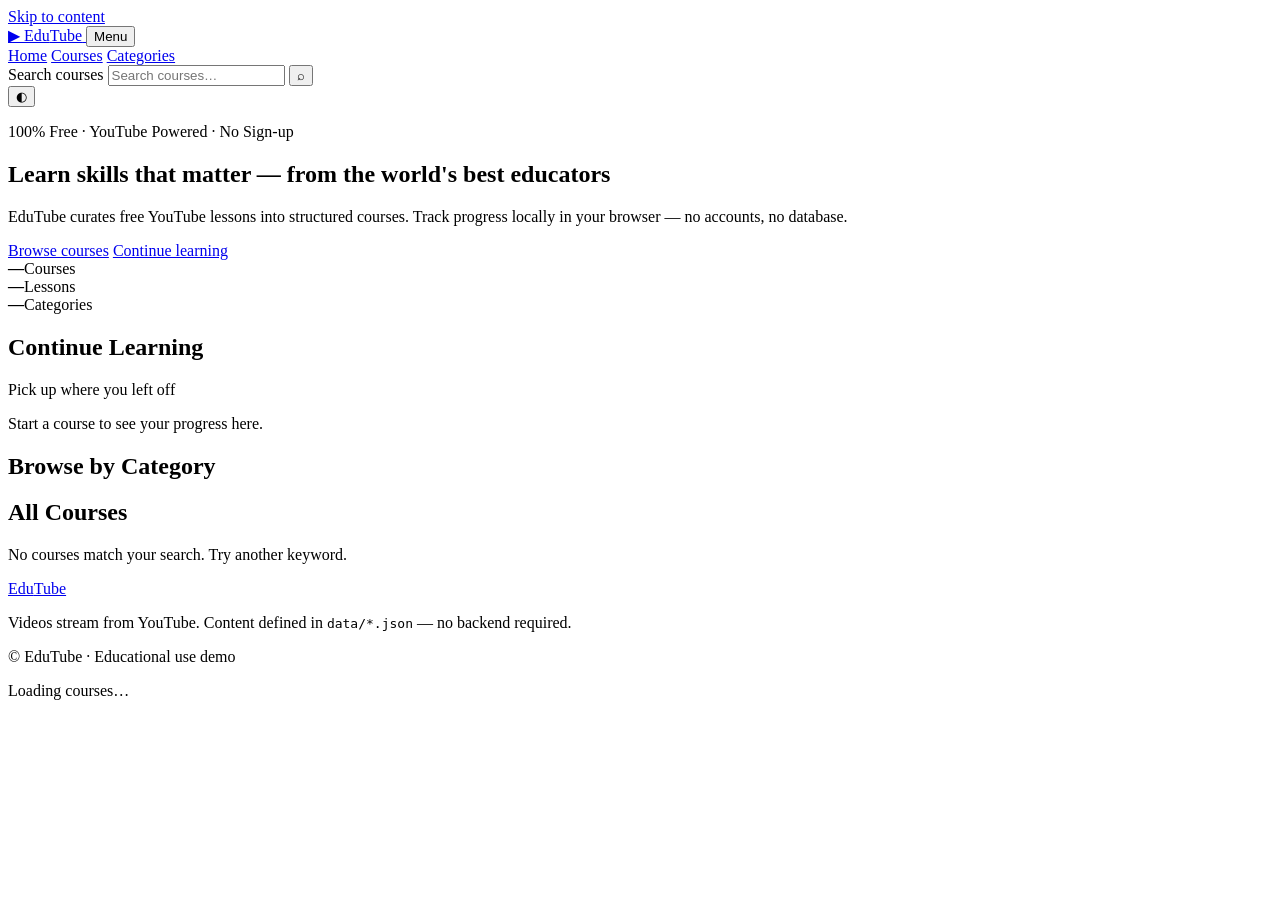
==== index.html @ 52cee59c "new site" ====
<!DOCTYPE html>
<html lang="en">
<head>
  <meta charset="UTF-8" />
  <meta name="viewport" content="width=device-width, initial-scale=1.0" />
  <meta name="description" content="EduTube — Free educational courses powered by YouTube videos." />
  <title>EduTube — Learn Anything, Free</title>
  <link rel="preconnect" href="https://fonts.googleapis.com" />
  <link rel="preconnect" href="https://fonts.gstatic.com" crossorigin />
  <link href="https://fonts.googleapis.com/css2?family=Plus+Jakarta+Sans:wght@400;500;600;700;800&display=swap" rel="stylesheet" />
  <link rel="stylesheet" href="css/styles.css" />
</head>
<body>
  <a class="skip-link" href="#main">Skip to content</a>

  <header class="site-header">
    <div class="container header-inner">
      <a href="index.html" class="logo">
        <span class="logo-icon" aria-hidden="true">▶</span>
        Edu<span>Tube</span>
      </a>

      <button type="button" class="nav-toggle" id="navToggle" aria-expanded="false" aria-controls="mainNav">
        <span class="sr-only">Menu</span>
        <span></span><span></span><span></span>
      </button>

      <nav class="main-nav" id="mainNav">
        <a href="index.html" class="active">Home</a>
        <a href="#courses">Courses</a>
        <a href="#categories">Categories</a>
      </nav>

      <div class="header-actions">
        <form class="search-form" id="searchForm" role="search">
          <label for="searchInput" class="sr-only">Search courses</label>
          <input type="search" id="searchInput" placeholder="Search courses…" />
          <button type="submit" aria-label="Search">⌕</button>
        </form>
        <button type="button" class="icon-btn" id="themeToggle" aria-label="Toggle theme">◐</button>
      </div>
    </div>
  </header>

  <main id="main">
    <section class="hero">
      <div class="container hero-grid">
        <div class="hero-content">
          <p class="hero-badge">100% Free · YouTube Powered · No Sign-up</p>
          <h1>Learn skills that matter — from the world's best educators</h1>
          <p class="hero-text">EduTube curates free YouTube lessons into structured courses. Track progress locally in your browser — no accounts, no database.</p>
          <div class="hero-actions">
            <a href="#courses" class="btn btn-primary">Browse courses</a>
            <a href="#continue" class="btn btn-ghost" id="continueBtn">Continue learning</a>
          </div>
        </div>
        <div class="hero-stats" id="heroStats">
          <div class="stat-card"><strong id="statCourses">—</strong><span>Courses</span></div>
          <div class="stat-card"><strong id="statLessons">—</strong><span>Lessons</span></div>
          <div class="stat-card"><strong id="statCategories">—</strong><span>Categories</span></div>
        </div>
      </div>
    </section>

    <section class="container section" id="continue">
      <div class="section-head">
        <h2>Continue Learning</h2>
        <p>Pick up where you left off</p>
      </div>
      <div class="course-row" id="continueRow">
        <p class="empty-hint">Start a course to see your progress here.</p>
      </div>
    </section>

    <section class="container section" id="categories">
      <div class="section-head">
        <h2>Browse by Category</h2>
      </div>
      <div class="category-grid" id="categoryGrid"></div>
    </section>

    <section class="container section" id="courses">
      <div class="section-head">
        <h2 id="coursesTitle">All Courses</h2>
        <p id="coursesMeta"></p>
      </div>
      <div class="filter-bar" id="filterBar"></div>
      <div class="course-grid" id="courseGrid"></div>
      <p class="empty-state hidden" id="emptyState">No courses match your search. Try another keyword.</p>
    </section>
  </main>

  <footer class="site-footer">
    <div class="container footer-inner">
      <a href="index.html" class="logo">Edu<span>Tube</span></a>
      <p>Videos stream from YouTube. Content defined in <code>data/*.json</code> — no backend required.</p>
      <p class="copy">© <span id="year"></span> EduTube · Educational use demo</p>
    </div>
  </footer>

  <div class="loading-overlay" id="loadingOverlay">
    <p>Loading courses…</p>
  </div>

  <script src="js/utils.js"></script>
  <script src="js/app.js"></script>
</body>
</html>
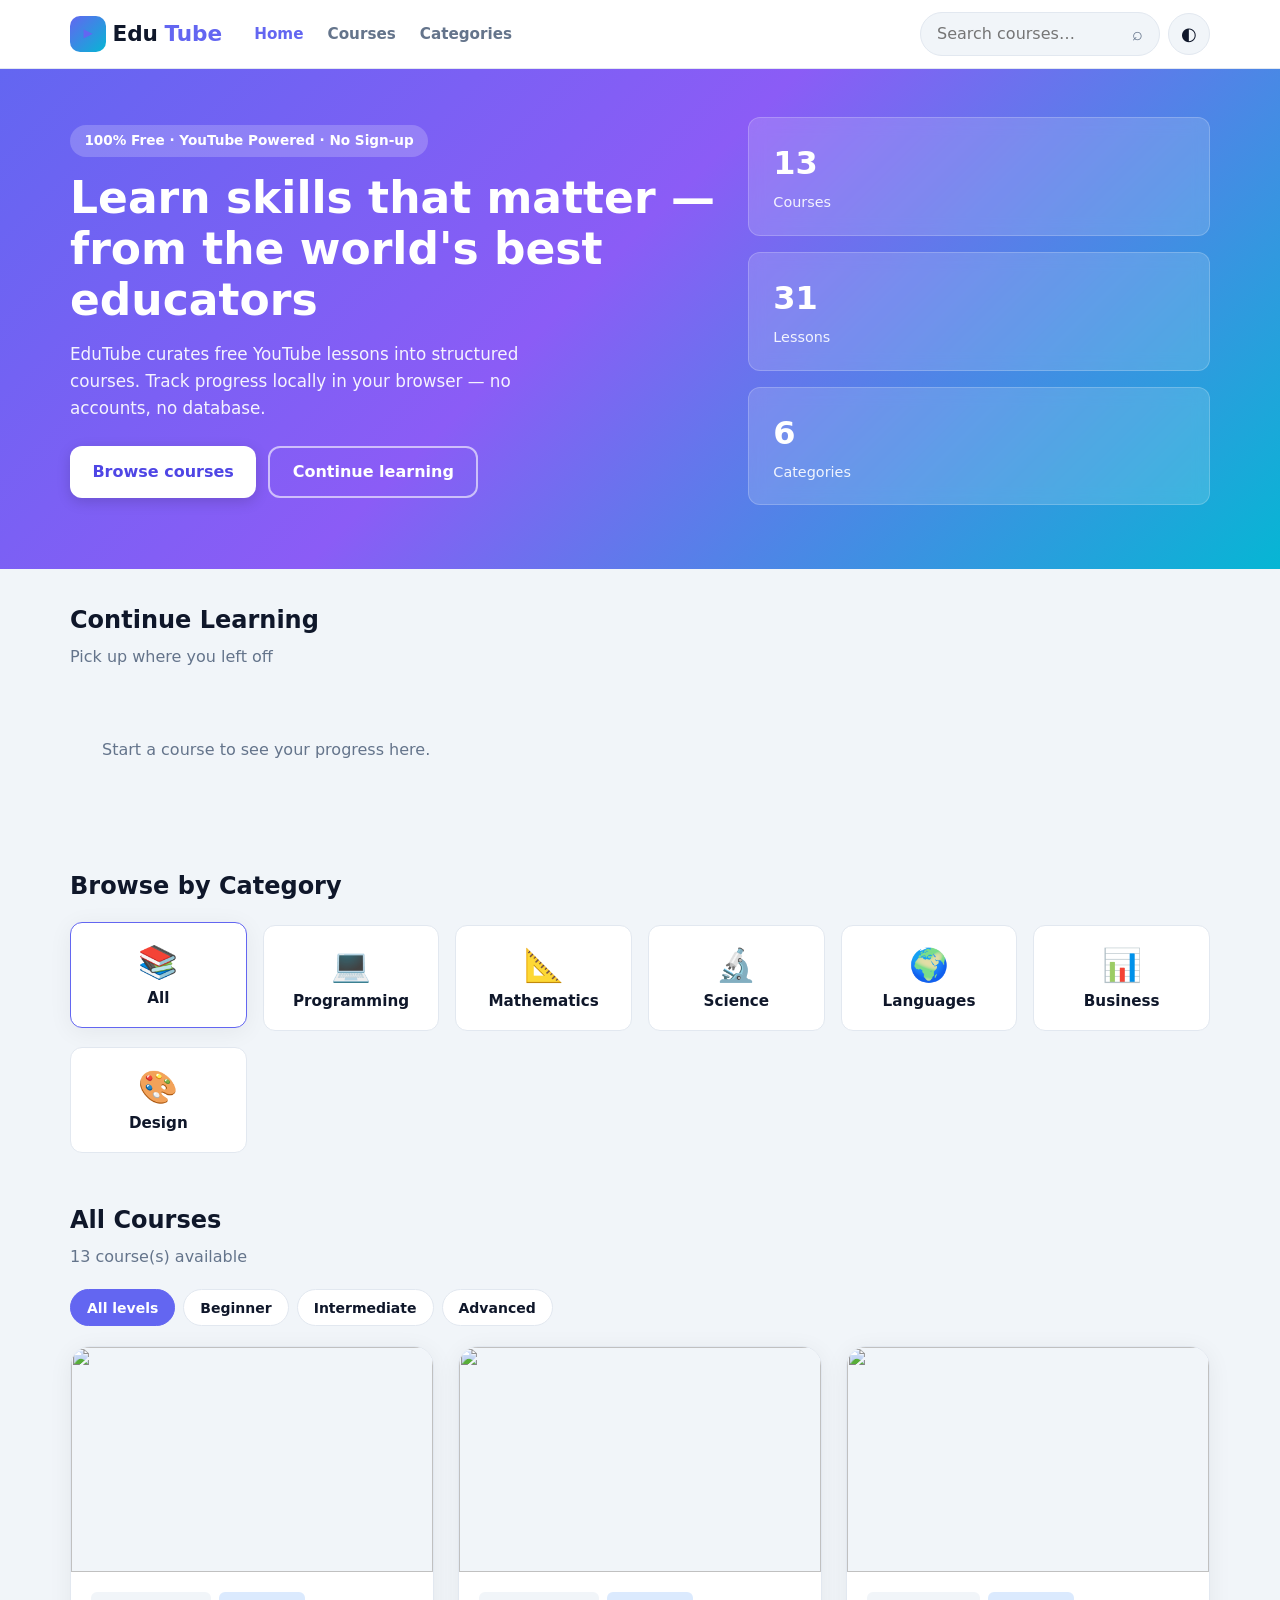
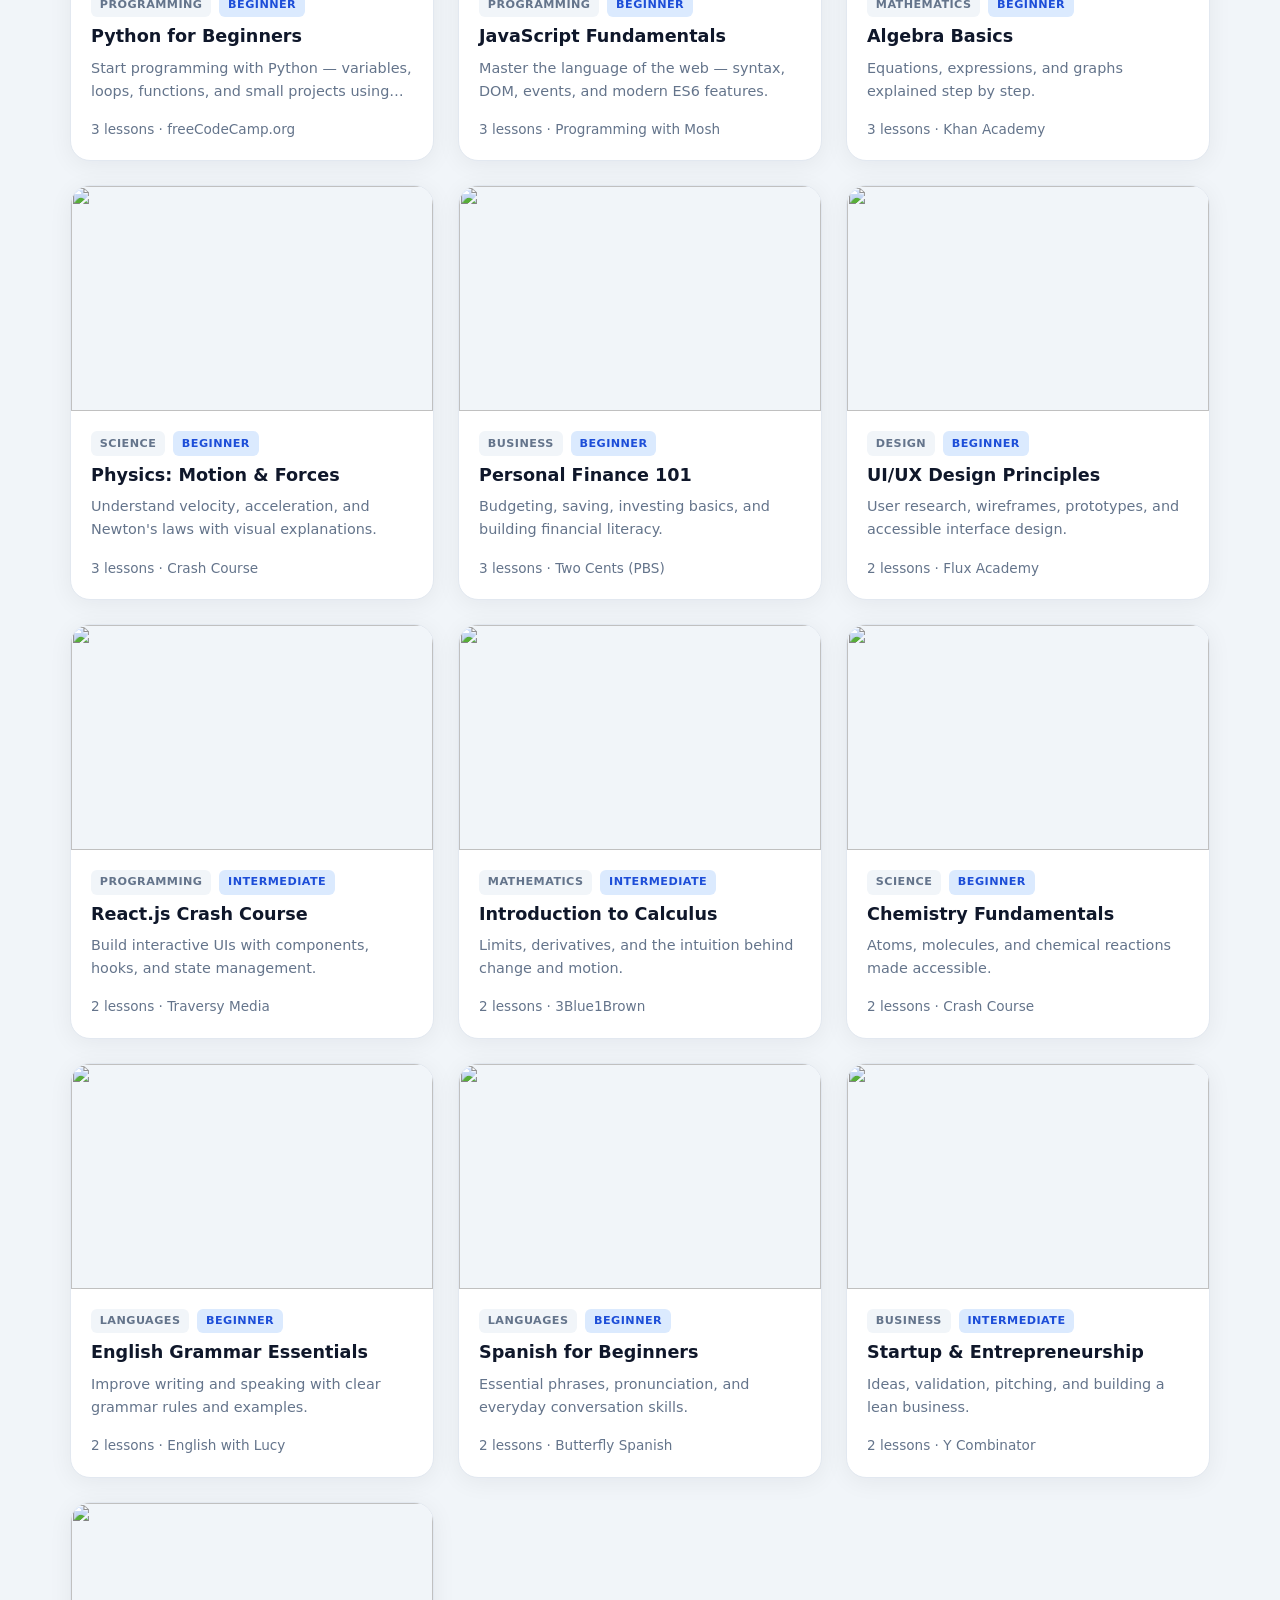
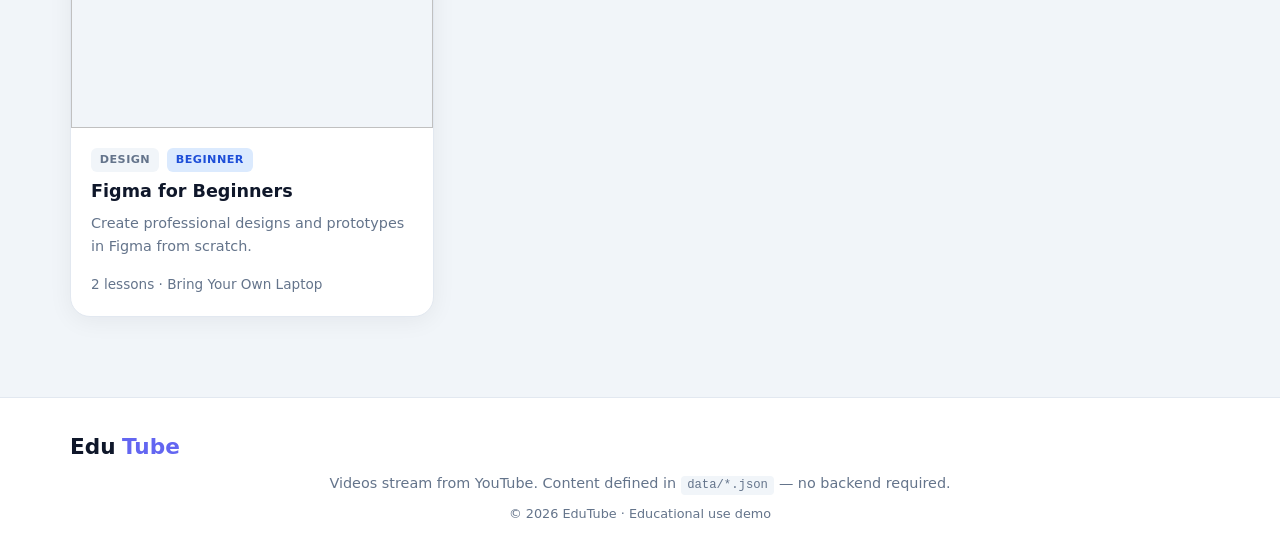
==== commit 7ca9272b: "Fix HTML formatting and update file structure" ====
--- a/index.html
+++ b/index.html
@@ -8,7 +8,7 @@
   <link rel="preconnect" href="https://fonts.googleapis.com" />
   <link rel="preconnect" href="https://fonts.gstatic.com" crossorigin />
   <link href="https://fonts.googleapis.com/css2?family=Plus+Jakarta+Sans:wght@400;500;600;700;800&display=swap" rel="stylesheet" />
-  <link rel="stylesheet" href="css/styles.css" />
+  <link rel="stylesheet" href="styles.css" />
 </head>
 <body>
   <a class="skip-link" href="#main">Skip to content</a>
@@ -102,7 +102,7 @@
     <p>Loading courses…</p>
   </div>
 
-  <script src="js/utils.js"></script>
-  <script src="js/app.js"></script>
+  <script src="utils.js"></script>
+  <script src="app.js"></script>
 </body>
 </html>
--- a/styles.css
+++ b/styles.css
@@ -0,0 +1,885 @@
+/* EduTube — educational web app */
+:root {
+  --primary: #6366f1;
+  --primary-dark: #4f46e5;
+  --accent: #06b6d4;
+  --success: #10b981;
+  --text: #0f172a;
+  --text-muted: #64748b;
+  --bg: #f1f5f9;
+  --surface: #ffffff;
+  --border: #e2e8f0;
+  --radius: 12px;
+  --radius-lg: 20px;
+  --shadow: 0 4px 24px rgba(15, 23, 42, 0.06);
+  --font: "Plus Jakarta Sans", system-ui, sans-serif;
+  --header-h: 68px;
+}
+
+[data-theme="dark"] {
+  --text: #f1f5f9;
+  --text-muted: #94a3b8;
+  --bg: #0f172a;
+  --surface: #1e293b;
+  --border: #334155;
+  --shadow: 0 4px 24px rgba(0, 0, 0, 0.3);
+}
+
+*,
+*::before,
+*::after {
+  box-sizing: border-box;
+}
+
+html {
+  scroll-behavior: smooth;
+}
+
+body {
+  margin: 0;
+  font-family: var(--font);
+  font-size: 1rem;
+  line-height: 1.6;
+  color: var(--text);
+  background: var(--bg);
+  min-height: 100vh;
+}
+
+img {
+  max-width: 100%;
+  display: block;
+}
+
+a {
+  color: inherit;
+  text-decoration: none;
+}
+
+.container {
+  width: min(1140px, 100% - 2rem);
+  margin-inline: auto;
+}
+
+.sr-only {
+  position: absolute;
+  width: 1px;
+  height: 1px;
+  padding: 0;
+  margin: -1px;
+  overflow: hidden;
+  clip: rect(0, 0, 0, 0);
+  border: 0;
+}
+
+.skip-link {
+  position: absolute;
+  top: -100px;
+  left: 1rem;
+  z-index: 9999;
+  padding: 0.5rem 1rem;
+  background: var(--primary);
+  color: #fff;
+  border-radius: var(--radius);
+}
+
+.skip-link:focus {
+  top: 1rem;
+}
+
+/* Header */
+.site-header {
+  position: sticky;
+  top: 0;
+  z-index: 100;
+  background: var(--surface);
+  border-bottom: 1px solid var(--border);
+  backdrop-filter: blur(12px);
+}
+
+.site-header--compact .header-inner {
+  min-height: 56px;
+}
+
+.header-inner {
+  display: flex;
+  align-items: center;
+  gap: 1rem;
+  min-height: var(--header-h);
+}
+
+.logo {
+  font-weight: 800;
+  font-size: 1.35rem;
+  display: flex;
+  align-items: center;
+  gap: 0.4rem;
+  flex-shrink: 0;
+}
+
+.logo span {
+  color: var(--primary);
+}
+
+.logo-icon {
+  background: linear-gradient(135deg, var(--primary), var(--accent));
+  color: #fff;
+  width: 36px;
+  height: 36px;
+  border-radius: 10px;
+  display: grid;
+  place-items: center;
+  font-size: 0.75rem;
+}
+
+.main-nav {
+  display: flex;
+  gap: 1.5rem;
+  margin-left: 1rem;
+}
+
+.main-nav a {
+  font-weight: 600;
+  font-size: 0.95rem;
+  color: var(--text-muted);
+}
+
+.main-nav a:hover,
+.main-nav a.active {
+  color: var(--primary);
+}
+
+.header-actions {
+  display: flex;
+  align-items: center;
+  gap: 0.5rem;
+  margin-left: auto;
+}
+
+.search-form {
+  display: flex;
+  background: var(--bg);
+  border: 1px solid var(--border);
+  border-radius: 999px;
+  overflow: hidden;
+  max-width: 240px;
+}
+
+.search-form input {
+  border: none;
+  background: transparent;
+  padding: 0.5rem 1rem;
+  font: inherit;
+  color: var(--text);
+  width: 100%;
+  min-width: 0;
+}
+
+.search-form input:focus {
+  outline: none;
+}
+
+.search-form button {
+  border: none;
+  background: transparent;
+  padding: 0 1rem;
+  cursor: pointer;
+  color: var(--text-muted);
+  font-size: 1.1rem;
+}
+
+.icon-btn {
+  width: 42px;
+  height: 42px;
+  border-radius: 50%;
+  border: 1px solid var(--border);
+  background: var(--bg);
+  cursor: pointer;
+  font-size: 1.1rem;
+  color: var(--text);
+}
+
+.nav-toggle {
+  display: none;
+  flex-direction: column;
+  gap: 5px;
+  padding: 0.5rem;
+  border: 1px solid var(--border);
+  background: var(--bg);
+  border-radius: 8px;
+  cursor: pointer;
+  margin-left: auto;
+}
+
+.nav-toggle span {
+  width: 22px;
+  height: 2px;
+  background: var(--text);
+  border-radius: 1px;
+}
+
+.back-link {
+  margin-left: auto;
+  margin-right: 0.5rem;
+  font-weight: 600;
+  font-size: 0.9rem;
+  color: var(--text-muted);
+}
+
+.back-link:hover {
+  color: var(--primary);
+}
+
+/* Hero */
+.hero {
+  background: linear-gradient(135deg, #6366f1 0%, #8b5cf6 45%, #06b6d4 100%);
+  color: #fff;
+  padding: 3rem 0 4rem;
+  margin-bottom: 2rem;
+}
+
+.hero-grid {
+  display: grid;
+  grid-template-columns: 1.4fr 1fr;
+  gap: 2rem;
+  align-items: center;
+}
+
+.hero-badge {
+  display: inline-block;
+  background: rgba(255, 255, 255, 0.2);
+  padding: 0.35rem 0.9rem;
+  border-radius: 999px;
+  font-size: 0.85rem;
+  font-weight: 600;
+  margin: 0 0 1rem;
+}
+
+.hero h1 {
+  font-size: clamp(1.75rem, 4vw, 2.75rem);
+  line-height: 1.15;
+  margin: 0 0 1rem;
+  font-weight: 800;
+}
+
+.hero-text {
+  opacity: 0.92;
+  font-size: 1.05rem;
+  max-width: 520px;
+  margin: 0 0 1.5rem;
+}
+
+.hero-actions {
+  display: flex;
+  flex-wrap: wrap;
+  gap: 0.75rem;
+}
+
+.hero-stats {
+  display: grid;
+  gap: 1rem;
+}
+
+.stat-card {
+  background: rgba(255, 255, 255, 0.15);
+  backdrop-filter: blur(8px);
+  border-radius: var(--radius);
+  padding: 1.25rem 1.5rem;
+  border: 1px solid rgba(255, 255, 255, 0.2);
+}
+
+.stat-card strong {
+  display: block;
+  font-size: 2rem;
+  font-weight: 800;
+}
+
+.stat-card span {
+  font-size: 0.9rem;
+  opacity: 0.9;
+}
+
+/* Buttons */
+.btn {
+  display: inline-flex;
+  align-items: center;
+  justify-content: center;
+  padding: 0.7rem 1.4rem;
+  font: inherit;
+  font-weight: 700;
+  border-radius: var(--radius);
+  border: none;
+  cursor: pointer;
+  transition: transform 0.15s, box-shadow 0.15s;
+}
+
+.btn-primary {
+  background: #fff;
+  color: var(--primary-dark);
+  box-shadow: 0 4px 14px rgba(0, 0, 0, 0.15);
+}
+
+.btn-primary:hover {
+  transform: translateY(-2px);
+}
+
+.btn-ghost {
+  background: transparent;
+  color: #fff;
+  border: 2px solid rgba(255, 255, 255, 0.6);
+}
+
+.btn-ghost:hover {
+  background: rgba(255, 255, 255, 0.1);
+}
+
+.btn-outline {
+  background: transparent;
+  border: 2px solid var(--primary);
+  color: var(--primary);
+}
+
+.btn-outline:hover {
+  background: var(--primary);
+  color: #fff;
+}
+
+.btn-sm {
+  padding: 0.45rem 0.9rem;
+  font-size: 0.875rem;
+}
+
+.btn-success {
+  background: var(--success);
+  color: #fff;
+}
+
+/* Sections */
+.section {
+  padding-bottom: 3rem;
+}
+
+.section-head {
+  margin-bottom: 1.25rem;
+}
+
+.section-head h2 {
+  margin: 0;
+  font-size: 1.5rem;
+  font-weight: 800;
+}
+
+.section-head p {
+  margin: 0.25rem 0 0;
+  color: var(--text-muted);
+}
+
+/* Categories */
+.category-grid {
+  display: grid;
+  grid-template-columns: repeat(auto-fill, minmax(160px, 1fr));
+  gap: 1rem;
+}
+
+.category-card {
+  background: var(--surface);
+  border: 1px solid var(--border);
+  border-radius: var(--radius);
+  padding: 1.25rem;
+  text-align: center;
+  cursor: pointer;
+  transition: border-color 0.15s, box-shadow 0.15s, transform 0.15s;
+  font-family: inherit;
+  color: var(--text);
+}
+
+.category-card:hover,
+.category-card.active {
+  border-color: var(--primary);
+  box-shadow: var(--shadow);
+  transform: translateY(-3px);
+}
+
+.category-card .icon {
+  font-size: 2rem;
+  display: block;
+  margin-bottom: 0.5rem;
+}
+
+.category-card h3 {
+  margin: 0;
+  font-size: 0.95rem;
+  font-weight: 700;
+}
+
+/* Filter bar */
+.filter-bar {
+  display: flex;
+  flex-wrap: wrap;
+  gap: 0.5rem;
+  margin-bottom: 1.25rem;
+}
+
+.filter-pill {
+  padding: 0.4rem 1rem;
+  border-radius: 999px;
+  border: 1px solid var(--border);
+  background: var(--surface);
+  font: inherit;
+  font-weight: 600;
+  font-size: 0.875rem;
+  cursor: pointer;
+  color: var(--text);
+}
+
+.filter-pill:hover,
+.filter-pill.active {
+  background: var(--primary);
+  border-color: var(--primary);
+  color: #fff;
+}
+
+/* Course cards */
+.course-grid {
+  display: grid;
+  grid-template-columns: repeat(auto-fill, minmax(300px, 1fr));
+  gap: 1.5rem;
+}
+
+.course-card {
+  background: var(--surface);
+  border-radius: var(--radius-lg);
+  overflow: hidden;
+  border: 1px solid var(--border);
+  box-shadow: var(--shadow);
+  display: flex;
+  flex-direction: column;
+  transition: transform 0.2s, box-shadow 0.2s;
+}
+
+.course-card:hover {
+  transform: translateY(-4px);
+  box-shadow: 0 12px 40px rgba(99, 102, 241, 0.15);
+}
+
+.course-thumb {
+  aspect-ratio: 16 / 9;
+  object-fit: cover;
+  width: 100%;
+  background: var(--bg);
+}
+
+.course-body {
+  padding: 1.25rem;
+  flex: 1;
+  display: flex;
+  flex-direction: column;
+}
+
+.course-meta {
+  display: flex;
+  flex-wrap: wrap;
+  gap: 0.5rem;
+  margin-bottom: 0.5rem;
+}
+
+.tag {
+  font-size: 0.7rem;
+  font-weight: 700;
+  text-transform: uppercase;
+  letter-spacing: 0.04em;
+  padding: 0.2rem 0.55rem;
+  border-radius: 6px;
+  background: var(--bg);
+  color: var(--text-muted);
+}
+
+.tag--level {
+  background: #dbeafe;
+  color: #1d4ed8;
+}
+
+[data-theme="dark"] .tag--level {
+  background: #1e3a5f;
+  color: #93c5fd;
+}
+
+.course-body h3 {
+  margin: 0 0 0.5rem;
+  font-size: 1.1rem;
+  line-height: 1.35;
+}
+
+.course-body h3 a:hover {
+  color: var(--primary);
+}
+
+.course-desc {
+  font-size: 0.9rem;
+  color: var(--text-muted);
+  margin: 0 0 1rem;
+  flex: 1;
+  display: -webkit-box;
+  -webkit-line-clamp: 2;
+  -webkit-box-orient: vertical;
+  overflow: hidden;
+}
+
+.course-footer {
+  display: flex;
+  align-items: center;
+  justify-content: space-between;
+  gap: 0.5rem;
+  font-size: 0.85rem;
+  color: var(--text-muted);
+}
+
+.progress-bar {
+  height: 6px;
+  background: var(--bg);
+  border-radius: 999px;
+  overflow: hidden;
+  margin-top: 0.75rem;
+}
+
+.progress-fill {
+  height: 100%;
+  background: linear-gradient(90deg, var(--primary), var(--accent));
+  border-radius: 999px;
+  transition: width 0.3s;
+}
+
+.course-row {
+  display: flex;
+  gap: 1rem;
+  overflow-x: auto;
+  padding-bottom: 0.5rem;
+  scroll-snap-type: x mandatory;
+}
+
+.course-row .course-card {
+  min-width: 280px;
+  scroll-snap-align: start;
+}
+
+.empty-hint,
+.empty-state {
+  color: var(--text-muted);
+  text-align: center;
+  padding: 2rem;
+}
+
+.hidden {
+  display: none !important;
+}
+
+/* Course page */
+.course-page {
+  padding: 2rem 0 3rem;
+}
+
+.course-hero {
+  display: grid;
+  grid-template-columns: 1.2fr 1fr;
+  gap: 2rem;
+  background: var(--surface);
+  border-radius: var(--radius-lg);
+  overflow: hidden;
+  border: 1px solid var(--border);
+  margin-bottom: 2rem;
+}
+
+.course-hero img {
+  width: 100%;
+  aspect-ratio: 16/9;
+  object-fit: cover;
+}
+
+.course-hero-info {
+  padding: 2rem;
+  display: flex;
+  flex-direction: column;
+  justify-content: center;
+}
+
+.course-hero-info h1 {
+  margin: 0.5rem 0 1rem;
+  font-size: clamp(1.5rem, 3vw, 2rem);
+}
+
+.lesson-list {
+  background: var(--surface);
+  border: 1px solid var(--border);
+  border-radius: var(--radius-lg);
+  overflow: hidden;
+}
+
+.lesson-list h2 {
+  margin: 0;
+  padding: 1.25rem 1.5rem;
+  font-size: 1.15rem;
+  border-bottom: 1px solid var(--border);
+}
+
+.lesson-item {
+  display: flex;
+  align-items: center;
+  gap: 1rem;
+  padding: 1rem 1.5rem;
+  border-bottom: 1px solid var(--border);
+  transition: background 0.15s;
+}
+
+.lesson-item:last-child {
+  border-bottom: none;
+}
+
+.lesson-item:hover {
+  background: var(--bg);
+}
+
+.lesson-item.completed .lesson-num {
+  background: var(--success);
+  color: #fff;
+}
+
+.lesson-num {
+  width: 36px;
+  height: 36px;
+  border-radius: 50%;
+  background: var(--bg);
+  display: grid;
+  place-items: center;
+  font-weight: 700;
+  font-size: 0.9rem;
+  flex-shrink: 0;
+}
+
+.lesson-info {
+  flex: 1;
+  min-width: 0;
+}
+
+.lesson-info h3 {
+  margin: 0;
+  font-size: 1rem;
+}
+
+.lesson-info span {
+  font-size: 0.85rem;
+  color: var(--text-muted);
+}
+
+/* Watch page */
+.watch-layout .watch-main {
+  display: grid;
+  grid-template-columns: 1fr 360px;
+  gap: 0;
+  min-height: calc(100vh - 56px);
+}
+
+.watch-player-wrap {
+  background: #000;
+  display: flex;
+  flex-direction: column;
+}
+
+.video-container {
+  position: relative;
+  padding-bottom: 56.25%;
+  height: 0;
+  background: #000;
+}
+
+.video-container iframe {
+  position: absolute;
+  top: 0;
+  left: 0;
+  width: 100%;
+  height: 100%;
+  border: 0;
+}
+
+.watch-info {
+  padding: 1.5rem 2rem;
+  background: var(--surface);
+  border-top: 1px solid var(--border);
+}
+
+.watch-info h1 {
+  margin: 0 0 0.5rem;
+  font-size: 1.35rem;
+}
+
+.watch-sidebar {
+  background: var(--surface);
+  border-left: 1px solid var(--border);
+  overflow-y: auto;
+  max-height: calc(100vh - 56px);
+}
+
+.watch-sidebar h2 {
+  margin: 0;
+  padding: 1rem 1.25rem;
+  font-size: 1rem;
+  border-bottom: 1px solid var(--border);
+  position: sticky;
+  top: 0;
+  background: var(--surface);
+  z-index: 1;
+}
+
+.sidebar-lesson {
+  display: flex;
+  gap: 0.75rem;
+  padding: 0.85rem 1.25rem;
+  border-bottom: 1px solid var(--border);
+  cursor: pointer;
+  transition: background 0.15s;
+}
+
+.sidebar-lesson:hover {
+  background: var(--bg);
+}
+
+.sidebar-lesson.active {
+  background: rgba(99, 102, 241, 0.12);
+  border-left: 3px solid var(--primary);
+}
+
+.sidebar-lesson.completed .lesson-check {
+  color: var(--success);
+}
+
+.lesson-check {
+  flex-shrink: 0;
+  font-size: 1.1rem;
+}
+
+.watch-actions {
+  display: flex;
+  flex-wrap: wrap;
+  gap: 0.75rem;
+  margin-top: 1rem;
+}
+
+.loading-text,
+.not-found {
+  padding: 3rem;
+  text-align: center;
+  color: var(--text-muted);
+}
+
+.loading-overlay {
+  position: fixed;
+  inset: 0;
+  background: var(--bg);
+  display: grid;
+  place-items: center;
+  z-index: 200;
+  transition: opacity 0.3s;
+}
+
+.loading-overlay.hidden {
+  opacity: 0;
+  pointer-events: none;
+}
+
+/* Footer */
+.site-footer {
+  background: var(--surface);
+  border-top: 1px solid var(--border);
+  padding: 2rem 0;
+  margin-top: 2rem;
+}
+
+.footer-inner {
+  text-align: center;
+}
+
+.footer-inner p {
+  color: var(--text-muted);
+  font-size: 0.9rem;
+  margin: 0.5rem 0 0;
+}
+
+.footer-inner code {
+  background: var(--bg);
+  padding: 0.15rem 0.4rem;
+  border-radius: 4px;
+  font-size: 0.85em;
+}
+
+.copy {
+  font-size: 0.8rem !important;
+}
+
+/* Responsive */
+@media (max-width: 992px) {
+  .hero-grid {
+    grid-template-columns: 1fr;
+  }
+
+  .course-hero {
+    grid-template-columns: 1fr;
+  }
+
+  .watch-layout .watch-main {
+    grid-template-columns: 1fr;
+  }
+
+  .watch-sidebar {
+    max-height: none;
+    border-left: none;
+    border-top: 1px solid var(--border);
+  }
+}
+
+@media (max-width: 768px) {
+  .nav-toggle {
+    display: flex;
+  }
+
+  .main-nav {
+    position: fixed;
+    top: var(--header-h);
+    left: 0;
+    right: 0;
+    flex-direction: column;
+    background: var(--surface);
+    padding: 1rem;
+    border-bottom: 1px solid var(--border);
+    transform: translateY(-120%);
+    opacity: 0;
+    visibility: hidden;
+    transition: 0.2s;
+    margin-left: 0;
+  }
+
+  .main-nav.is-open {
+    transform: translateY(0);
+    opacity: 1;
+    visibility: visible;
+  }
+
+  .header-actions .search-form {
+    display: none;
+  }
+
+  .course-grid {
+    grid-template-columns: 1fr;
+  }
+
+  .watch-info {
+    padding: 1rem;
+  }
+}
+
+@media (prefers-reduced-motion: reduce) {
+  html {
+    scroll-behavior: auto;
+  }
+
+  .course-card:hover {
+    transform: none;
+  }
+}
